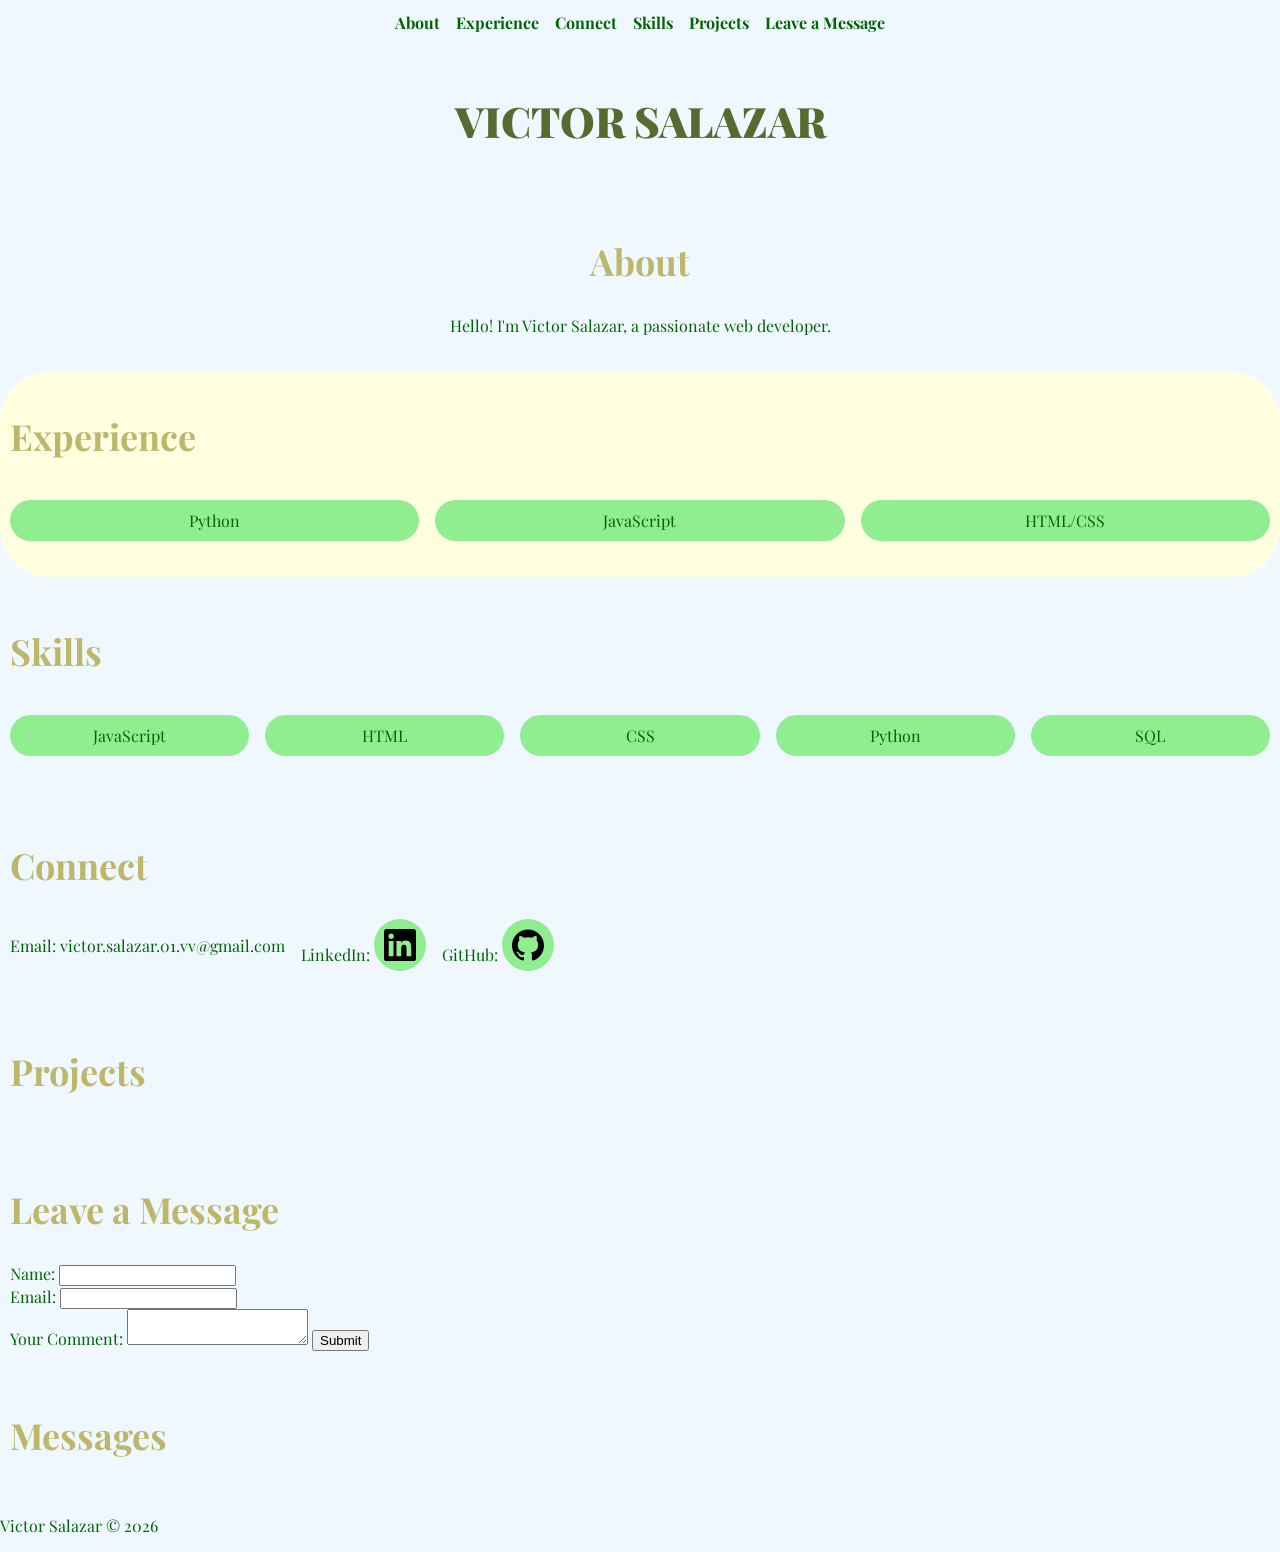
==== index.html @ ddb0098a "Finished Handle Message Form Submit" ====
<!DOCTYPE html>
<html lang="en">
<head>
    <title>Victor Salazar's Portfolio</title>
    <meta charset="UTF-8">
    <meta name="viewport" content="width=device-width, initial-scale=1.0">
    <link rel="preconnect" href="https://fonts.googleapis.com">
    <link rel="preconnect" href="https://fonts.gstatic.com" crossorigin>
    <link href="https://fonts.googleapis.com/css2?family=Playfair+Display:ital,wght@0,400..900;1,400..900&display=swap" rel="stylesheet">
    <link rel="stylesheet" href="css/index.css">
</head>
<body>
    <header>
        <nav>
            <a href="#About">About</a>
            <a href="#Experience">Experience</a>
            <a href="#Connect">Connect</a>
            <a href="#Skills">Skills</a>
            <a href="#Projects">Projects</a>
            <a href="#Form">Leave a Message</a>
        </nav>
    </header>
    <h1>Victor Salazar</h1>
    <section id="About">
        <h2>About</h2>
        <p>Hello! I'm Victor Salazar, a passionate web developer.</p>
    </section>
    <section id="Experience">
        <h2>Experience</h2>
        <ul>
            <li> Python</li>
            <li> JavaScript</li>
            <li> HTML/CSS</li>
        </ul>
    </section>
    <section id = "skills">
        <h2>Skills</h2>
        <ul>

        </ul>

    </section>
    <section id="Connect">
        <h2>Connect</h2>
        <ul>
            <li>Email: victor.salazar.01.vv@gmail.com</li>
            <li>
                LinkedIn:
                <a href="https://www.linkedin.com/in/victor-salazar-01/" aria-label="LinkedIn profile">
                    <img src="images/linkedin.svg" alt="LinkedIn">
                </a>
            </li>
            <li>
                GitHub:
                <a href="https://github.com/victor-salazar-01" aria-label="GitHub profile">
                    <img src="images/github.svg" alt="GitHub">
                </a>
            </li>
        </ul>
    </section>
    <section id="Projects">
        <h2>Projects</h2>
        <ul>

        </ul>   
    </section>
    <section id="Form">
        <h2>Leave a Message</h2>
        <form name="leave_message">
            <label for="nameField">Name:</label>
            <input type="text" id="nameField" name="usersName" required>
            <br>
            <label for="emailField"> Email:</label>
            <input type="email" id="emailField" name="usersEmail" required>
            <br>
            <label for="commentField">Your Comment:</label>
            <textarea name="usersMessage" id ="commentField" required></textarea>
            <button type="submit">Submit</button>
        </form>
    </section>
    <section id="Message">
        <h2>Messages</h2>
        <ul>
            
        </ul>

    </section>
    <footer>

    </footer>
    <script src="js/index.js"></script>
</body>
</html>
---- css/index.css ----
body {
    background-color: aliceblue;
    color: darkgreen;
    font-family: "Playfair Display", serif;
    margin: 0;
}

header {
    position: sticky;
    top: 0;
    background-color: aliceblue;
    padding: 12px;
    z-index: 10;
}

nav {
    display: flex;
    justify-content: center;
    gap: 16px;
    flex-wrap: wrap;
}

nav a {
    color: darkgreen;
    font-weight: 700;
    text-decoration: none;
}

section {
    margin:10px 0;
    padding: 10px;
}

#About{
    text-align: center;
}

h2{
    font-size: 36px;
    font-weight: 700;
    color: darkkhaki;
}

h1{
    text-transform: uppercase;
    font-size: 42px;
    font-weight: 900;
    color: darkolivegreen;
    text-align: center;
    padding: 20px;
}

#Experience {
    background-color: lightyellow;
    border-radius: 50px;
}

#Experience ul{
    display: flex;
    gap: 16px;
    flex-wrap: wrap;
    padding: 0;
}
#Experience li {
    flex: 1 1 180px;
    background-color: lightgreen;
    padding: 10px;
    margin: 10px 0;
    border-radius: 50px;
    list-style: none;
    text-align: center;
}

#Connect ul {
    display: flex;
    align-items: center;
    gap: 16px;
    flex-wrap: wrap;
    padding: 0;
}

#Connect li {
    list-style: none;
}

#Connect a {
    display: inline-flex;
    align-items: center;
    justify-content: center;
    background-color: lightgreen;
    padding: 10px;
    border-radius: 50px;
    text-decoration: none;
}

#Connect img {
    width: 32px;
    height: 32px;
}

#skills ul{
    display: flex;
    gap: 16px;
    flex-wrap: wrap;
    padding: 0;
}

#skills li {
    flex: 1 1 180px;
    background-color: lightgreen;
    padding: 10px;
    margin: 10px 0;
    border-radius: 50px;
    list-style: none;
    text-align: center;
}
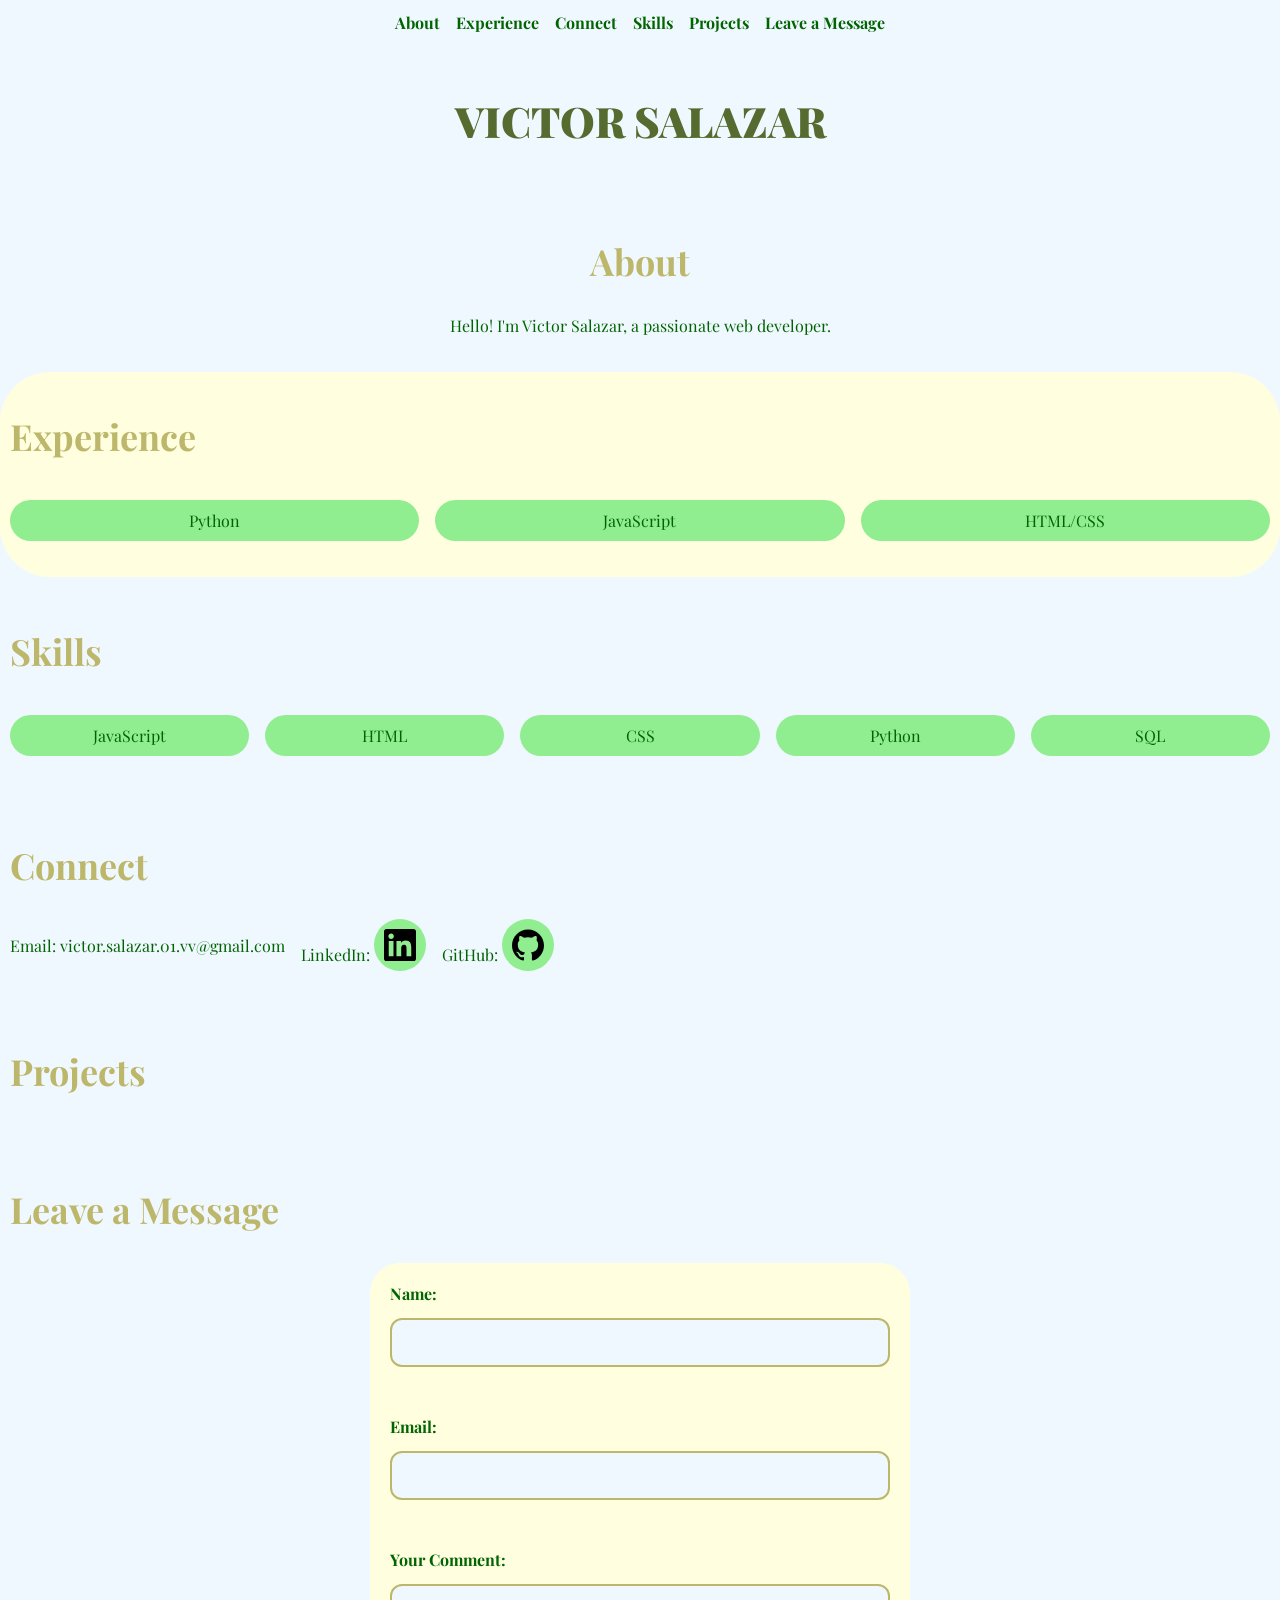
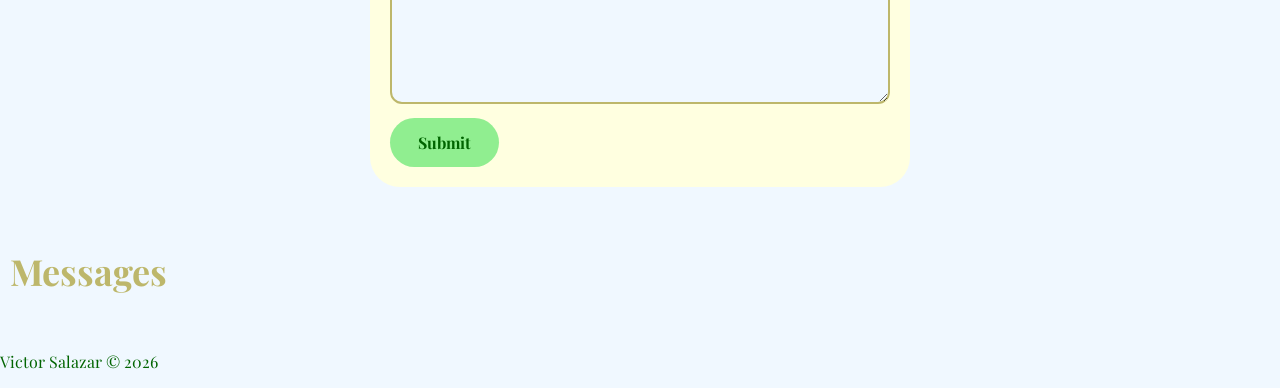
==== commit 384fda78: "Finished Style your Message Form" ====
--- a/index.html
+++ b/index.html
@@ -78,7 +78,7 @@
             <button type="submit">Submit</button>
         </form>
     </section>
-    <section id="Message">
+    <section id="messages">
         <h2>Messages</h2>
         <ul>
             
--- a/css/index.css
+++ b/css/index.css
@@ -115,3 +115,180 @@
     text-align: center;
 }
 
+#Form form {
+    display: flex;
+    flex-direction: column;
+    gap: 14px;
+    max-width: 500px;
+    margin: 0 auto;
+    padding: 20px;
+    background-color: lightyellow;
+    border-radius: 30px;
+}
+
+#Form label {
+    font-weight: 700;
+    color: darkgreen;
+}
+
+#Form input,
+#Form textarea {
+    padding: 12px;
+    font-size: 16px;
+    font-family: inherit;
+    border: 2px solid darkkhaki;
+    border-radius: 12px;
+    background-color: aliceblue;
+    color: darkgreen;
+    width: 100%;
+    box-sizing: border-box;
+}
+
+#Form textarea {
+    min-height: 120px;
+    resize: vertical;
+}
+
+#Form input:focus,
+#Form textarea:focus {
+    outline: none;
+    border-color: darkolivegreen;
+}
+
+#Form button {
+    padding: 14px 28px;
+    font-size: 16px;
+    font-family: inherit;
+    font-weight: 700;
+    color: darkgreen;
+    background-color: lightgreen;
+    border: none;
+    border-radius: 50px;
+    cursor: pointer;
+    min-height: 48px;
+    align-self: flex-start;
+}
+
+#Form button:hover {
+    background-color: darkkhaki;
+}
+
+#messages ul {
+    list-style: none;
+    padding: 0;
+    display: flex;
+    flex-direction: column;
+    gap: 16px;
+    max-width: 600px;
+    margin: 0 auto;
+}
+
+#messages li {
+    background-color: lightyellow;
+    padding: 18px 20px;
+    border-radius: 20px;
+    border-left: 6px solid darkolivegreen;
+    display: grid;
+    grid-template-columns: 1fr auto;
+    grid-template-areas:
+        "header button"
+        "message message";
+    gap: 10px 14px;
+    align-items: center;
+    box-shadow: 0 2px 6px rgba(0, 0, 0, 0.08);
+}
+
+#messages .message-header {
+    grid-area: header;
+    display: flex;
+    flex-wrap: wrap;
+    align-items: baseline;
+    gap: 8px;
+}
+
+#messages a {
+    color: darkolivegreen;
+    font-weight: 700;
+    font-size: 18px;
+    text-decoration: none;
+}
+
+#messages a:hover {
+    text-decoration: underline;
+}
+
+#messages em {
+    color: darkgreen;
+    font-size: 14px;
+    font-style: normal;
+    opacity: 0.75;
+}
+
+#messages em::before {
+    content: "— ";
+}
+
+#messages span {
+    grid-area: message;
+    color: darkgreen;
+    font-size: 16px;
+    line-height: 1.5;
+    padding-top: 8px;
+    border-top: 1px solid darkkhaki;
+}
+
+#messages button {
+    grid-area: button;
+    padding: 8px 18px;
+    background-color: lightgreen;
+    color: darkgreen;
+    border: 2px solid darkolivegreen;
+    border-radius: 50px;
+    font-family: inherit;
+    font-weight: 700;
+    font-size: 14px;
+    cursor: pointer;
+    min-height: 36px;
+    text-transform: uppercase;
+    letter-spacing: 0.5px;
+}
+
+#messages button:hover {
+    background-color: darkkhaki;
+    color: aliceblue;
+}
+
+@media (max-width: 600px) {
+    #messages li {
+        grid-template-columns: 1fr;
+        grid-template-areas:
+            "header"
+            "message"
+            "button";
+    }
+
+    #messages button {
+        justify-self: stretch;
+        padding: 12px;
+        min-height: 44px;
+    }
+}
+
+@media (max-width: 600px) {
+    #Form form {
+        padding: 14px;
+    }
+
+    #Form input,
+    #Form textarea {
+        padding: 14px;
+        font-size: 16px;
+    }
+
+    #Form button {
+        width: 100%;
+        align-self: stretch;
+        padding: 16px;
+    }
+}
+
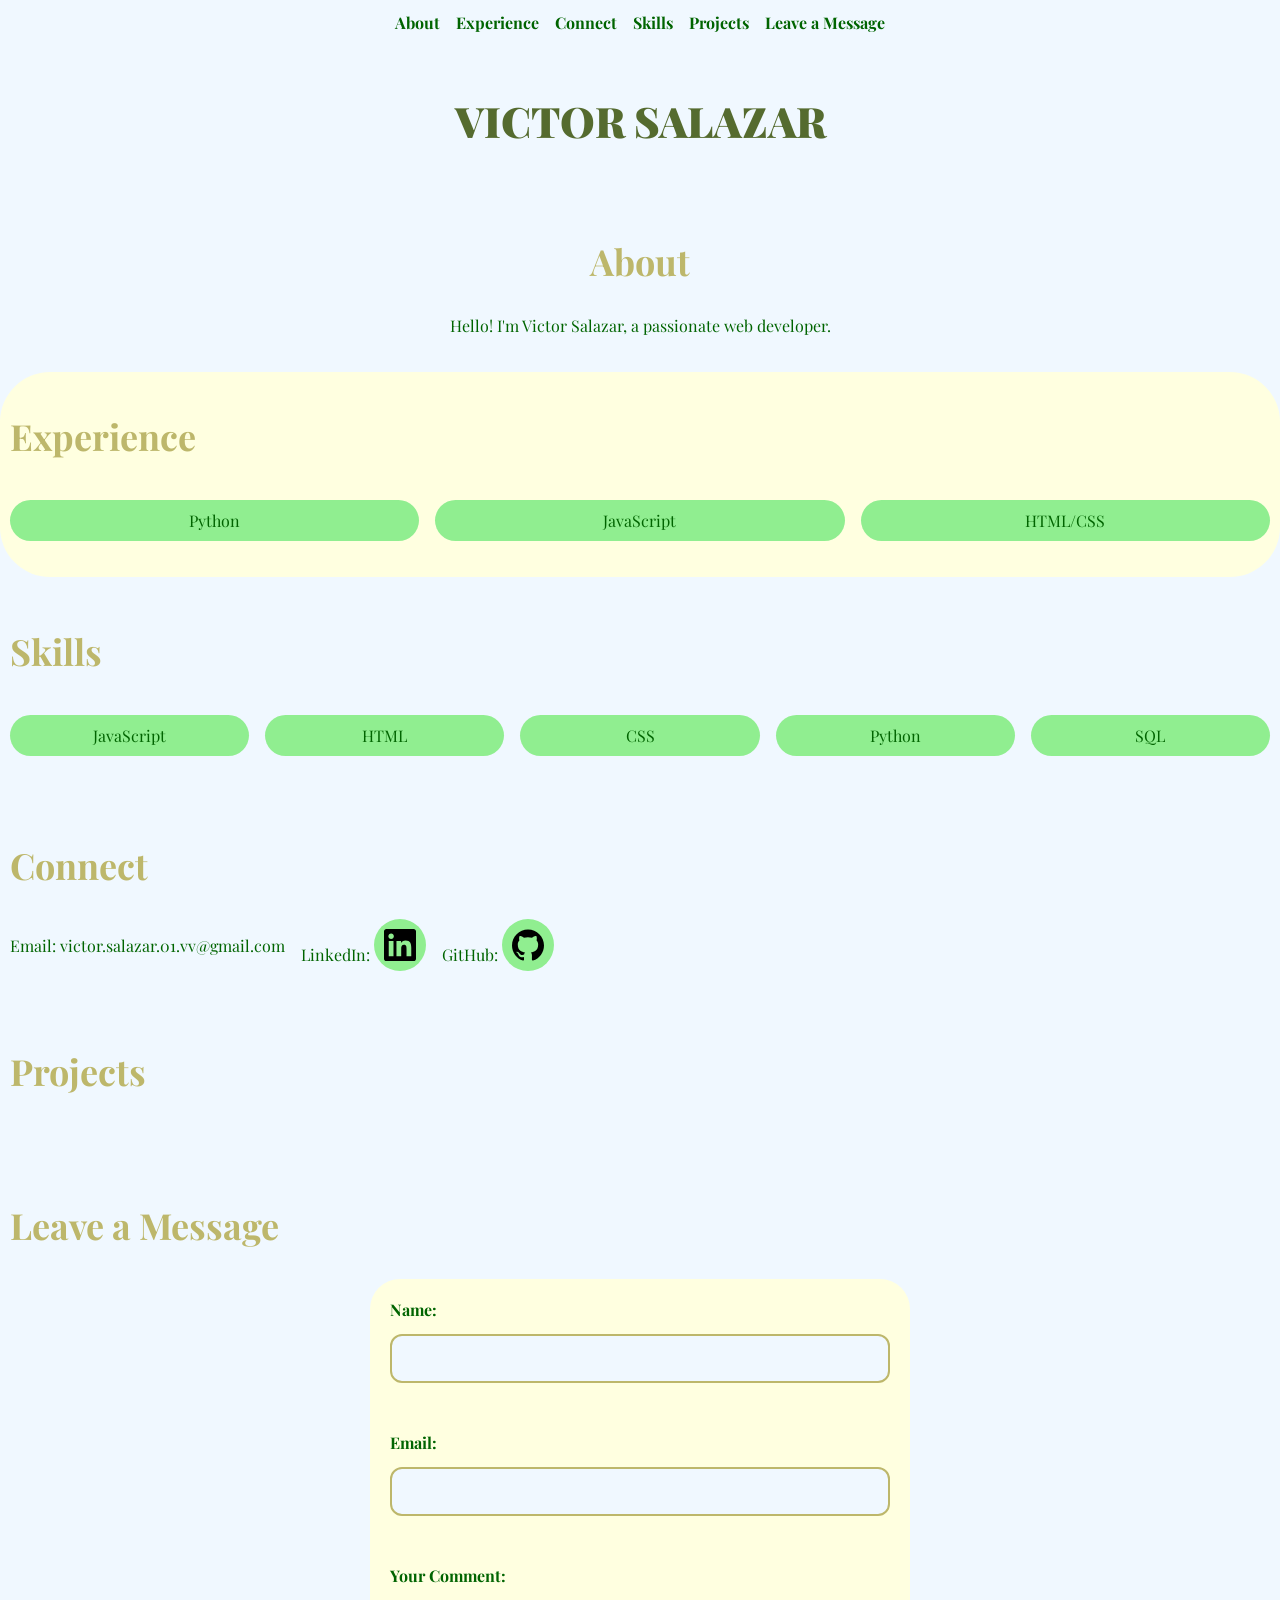
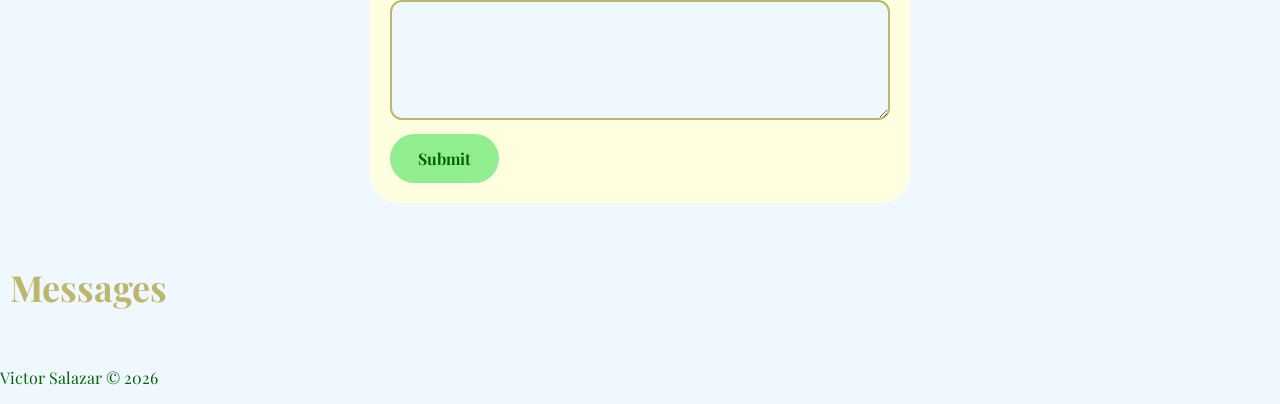
==== commit ec500a29: "Starting lesson 10" ====
--- a/index.html
+++ b/index.html
@@ -90,4 +90,5 @@
     </footer>
     <script src="js/index.js"></script>
 </body>
+
 </html>
--- a/css/index.css
+++ b/css/index.css
@@ -113,6 +113,34 @@
     border-radius: 50px;
     list-style: none;
     text-align: center;
+}
+
+#Projects ul {
+    list-style: none;
+    padding: 0;
+    display: flex;
+    flex-wrap: wrap;
+    gap: 16px;
+}
+
+#Projects li {
+    flex: 1 1 220px;
+    background-color: lightyellow;
+    color: darkgreen;
+    padding: 16px 20px;
+    border-radius: 16px;
+    border-left: 6px solid darkolivegreen;
+    font-weight: 700;
+    text-align: center;
+    word-break: break-word;
+    box-shadow: 0 2px 6px rgba(0, 0, 0, 0.08);
+    transition: transform 0.2s ease, box-shadow 0.2s ease, background-color 0.2s ease;
+}
+
+#Projects li:hover {
+    transform: translateY(-2px);
+    background-color: lightgreen;
+    box-shadow: 0 4px 12px rgba(0, 0, 0, 0.12);
 }
 
 #Form form {
@@ -290,5 +318,9 @@
         align-self: stretch;
         padding: 16px;
     }
-}
-
+
+    #Projects li {
+        flex: 1 1 100%;
+    }
+}
+
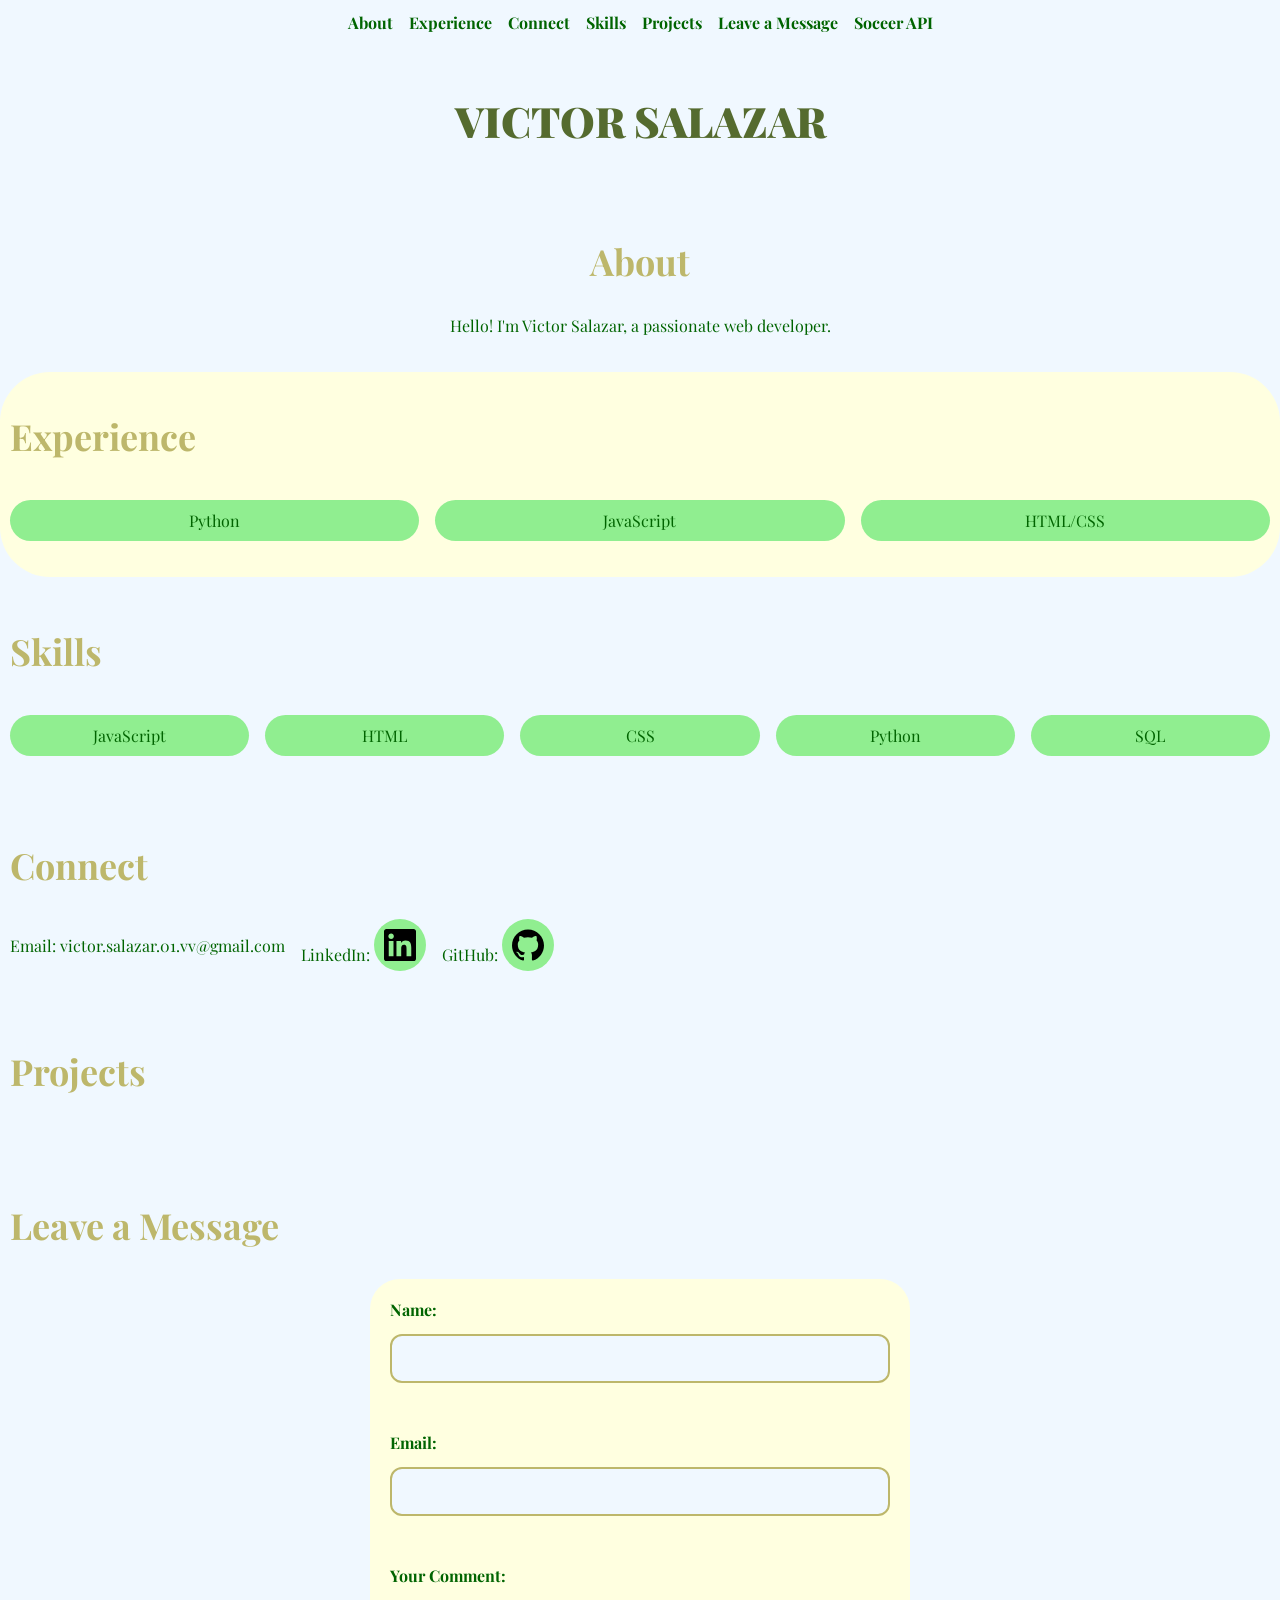
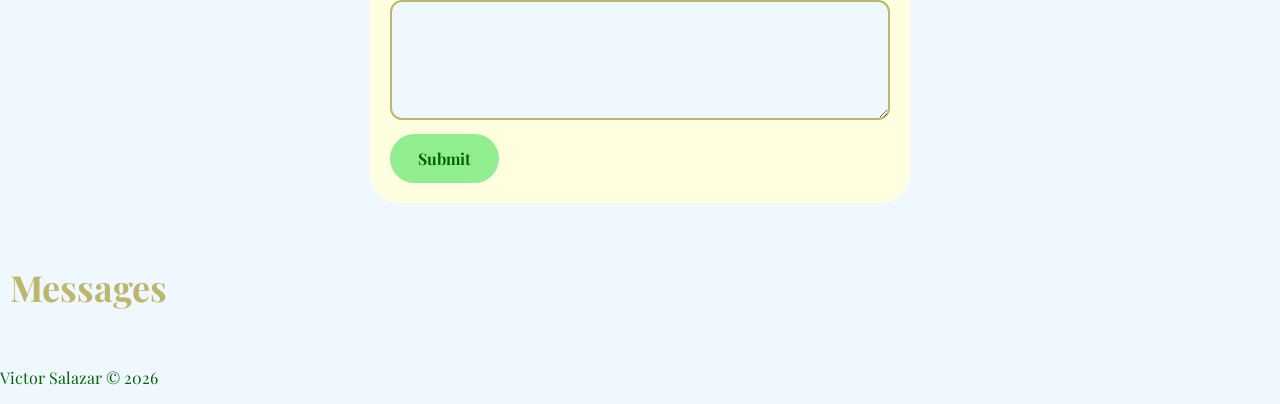
==== commit c8ff9d79: "Working on New Page" ====
--- a/index.html
+++ b/index.html
@@ -18,6 +18,7 @@
             <a href="#Skills">Skills</a>
             <a href="#Projects">Projects</a>
             <a href="#Form">Leave a Message</a>
+            <a href="soccer/index.html">Soceer API</a>
         </nav>
     </header>
     <h1>Victor Salazar</h1>
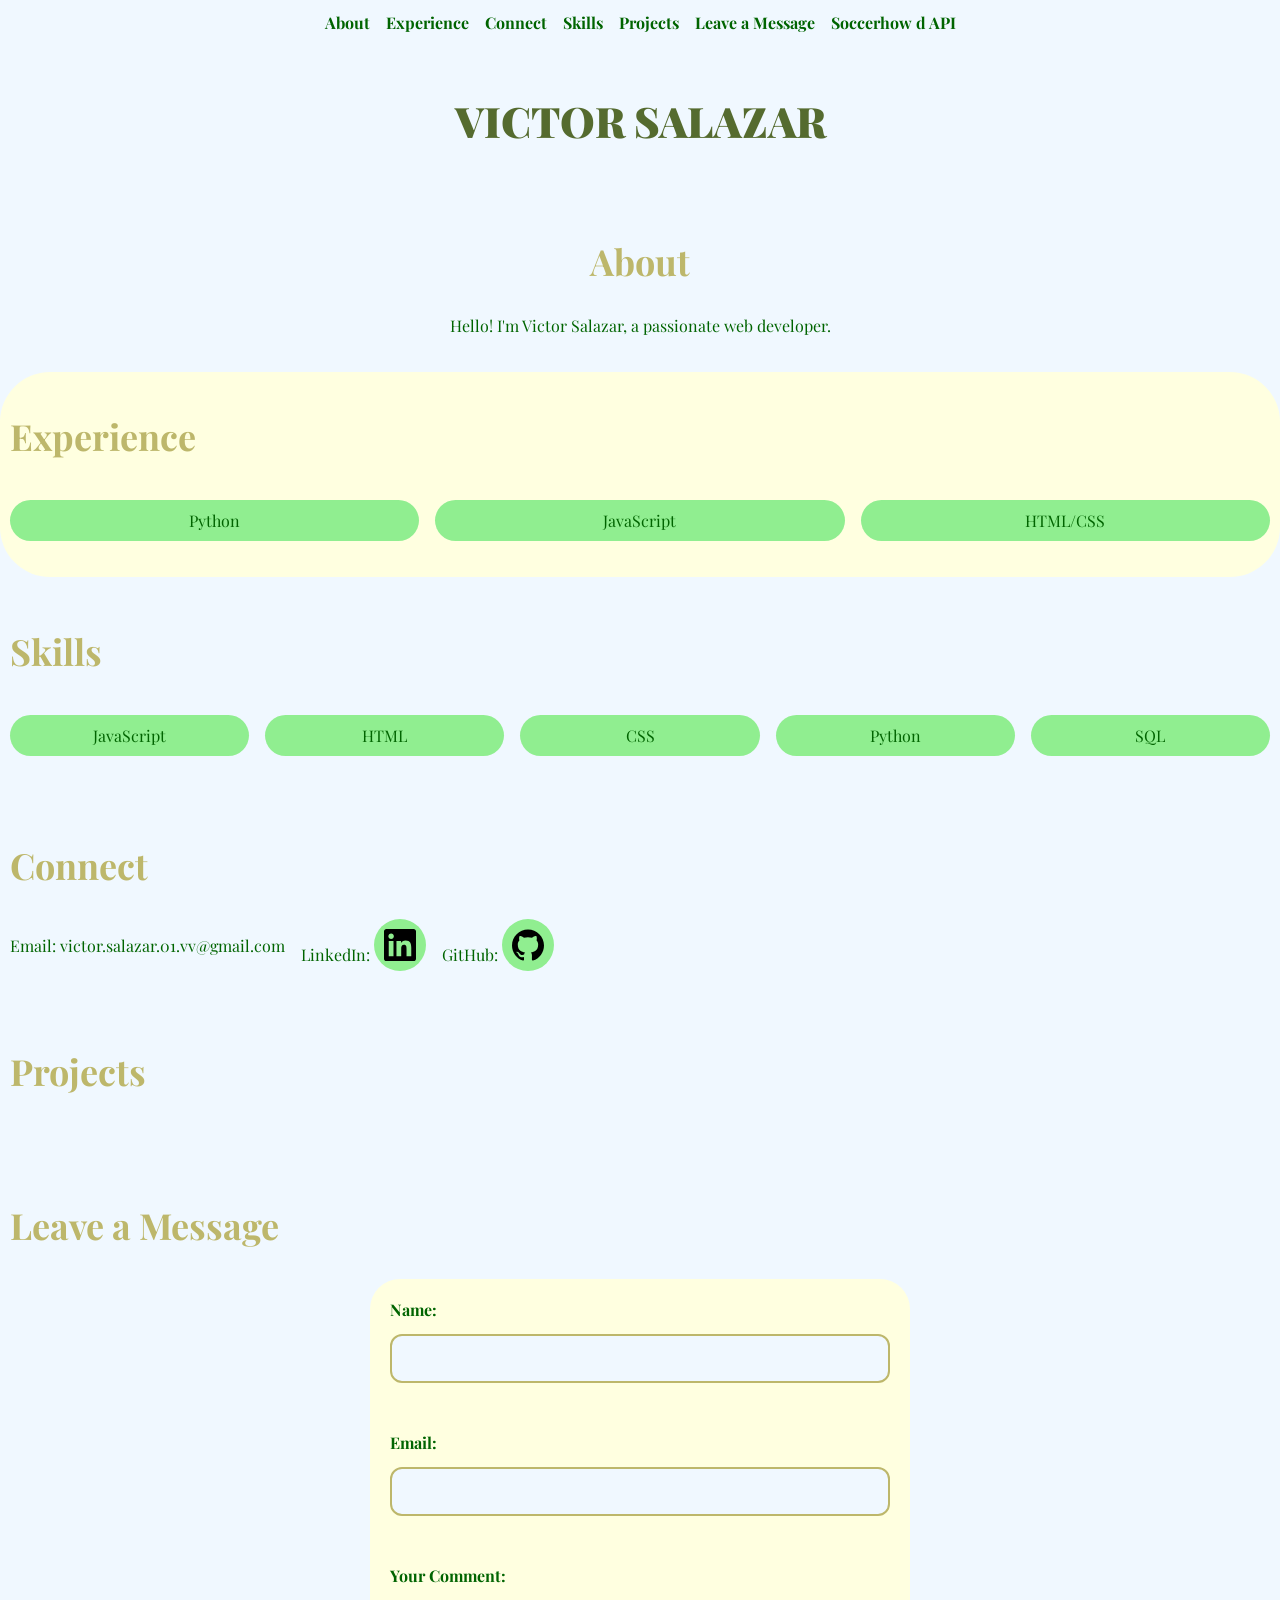
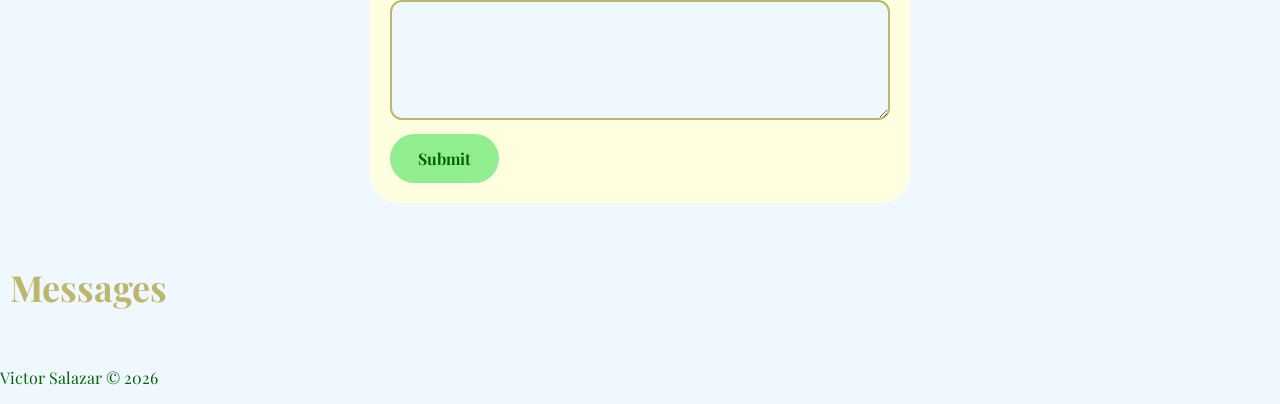
==== commit f0a5220c: "Updated gitignore with Soccer API" ====
--- a/index.html
+++ b/index.html
@@ -18,7 +18,7 @@
             <a href="#Skills">Skills</a>
             <a href="#Projects">Projects</a>
             <a href="#Form">Leave a Message</a>
-            <a href="soccer/index.html">Soceer API</a>
+            <a href="soccer/index.html">Soccerhow d API</a>
         </nav>
     </header>
     <h1>Victor Salazar</h1>
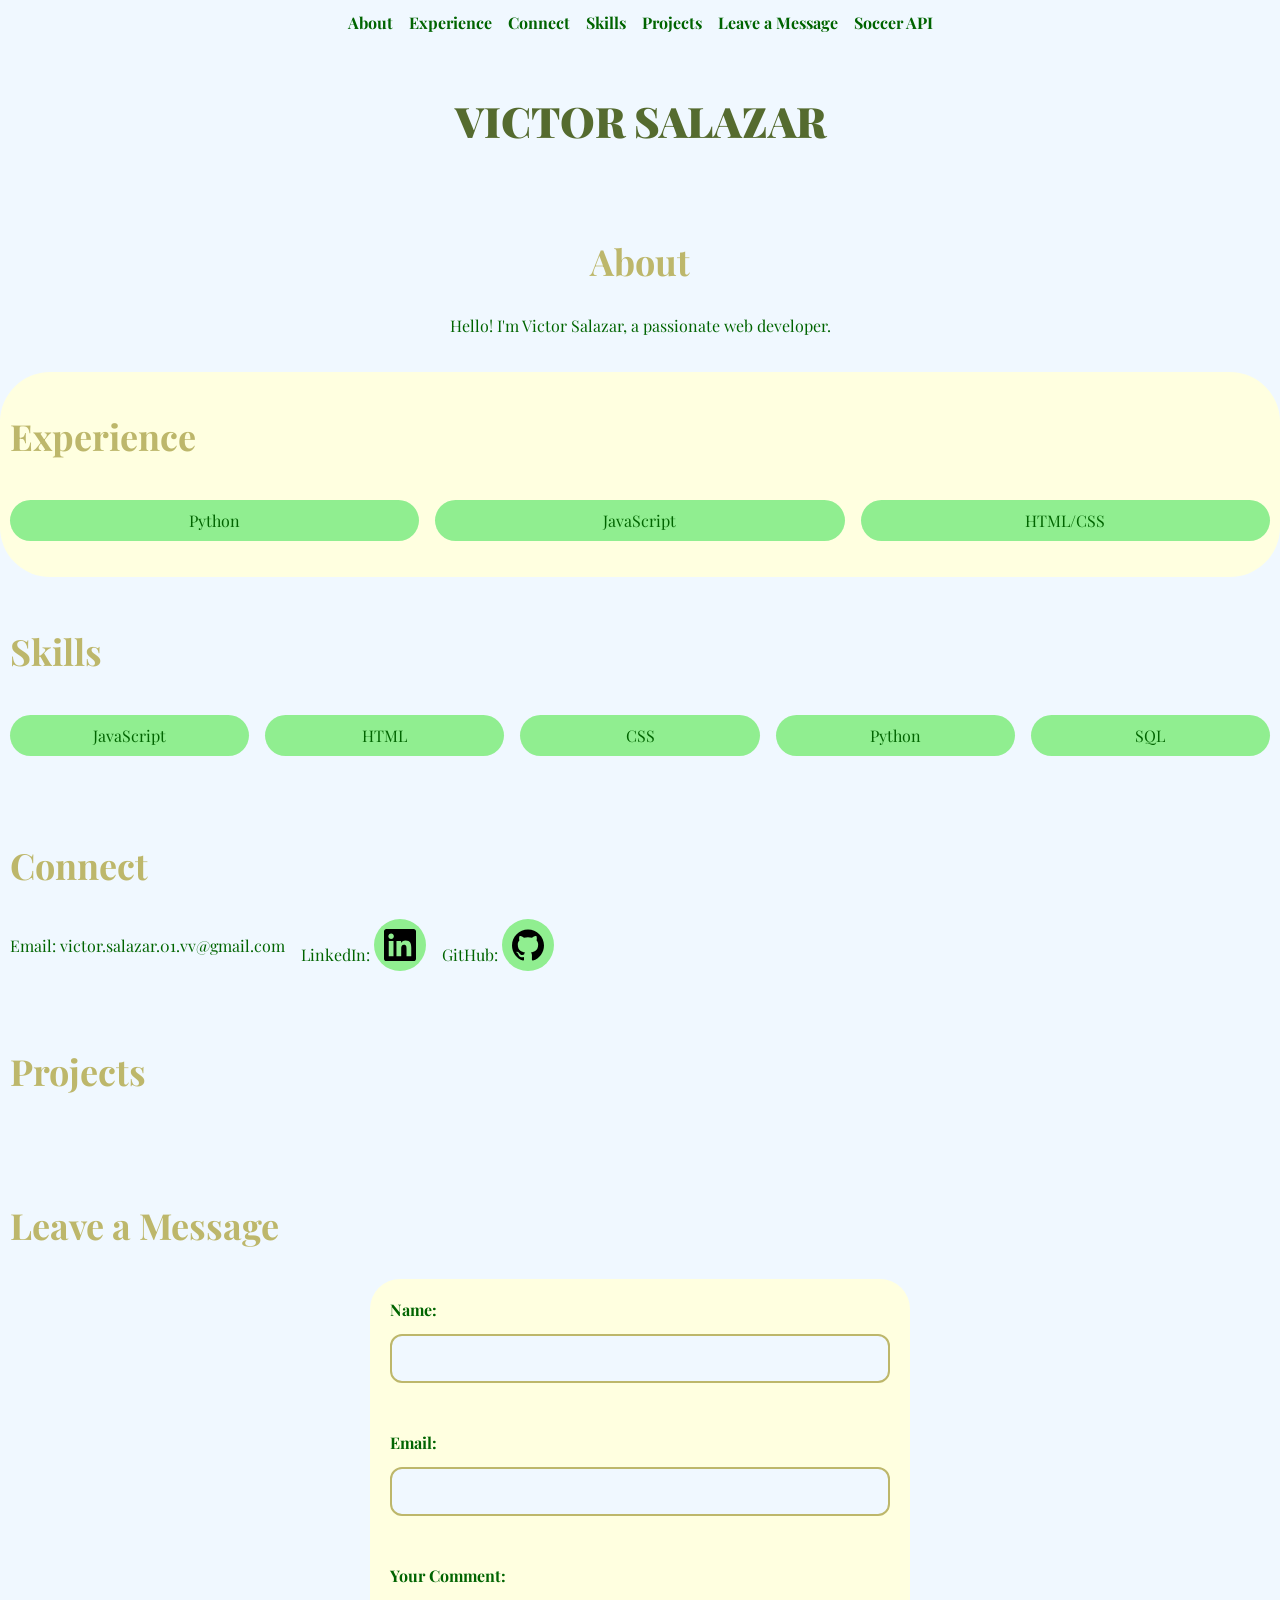
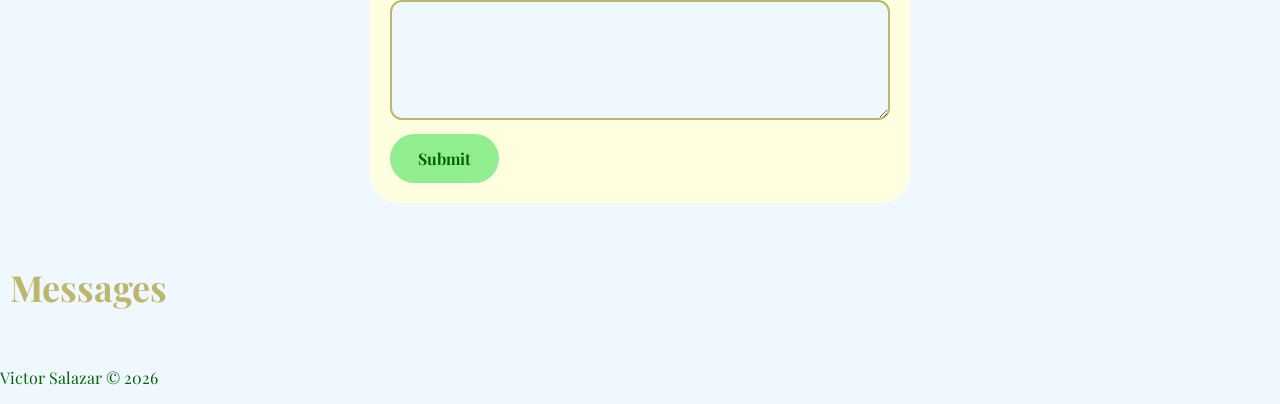
==== commit 02dd97a9: "Finished Fixture js" ====
--- a/index.html
+++ b/index.html
@@ -18,7 +18,7 @@
             <a href="#Skills">Skills</a>
             <a href="#Projects">Projects</a>
             <a href="#Form">Leave a Message</a>
-            <a href="soccer/index.html">Soccerhow d API</a>
+            <a href="soccer/index.html">Soccer API</a>
         </nav>
     </header>
     <h1>Victor Salazar</h1>
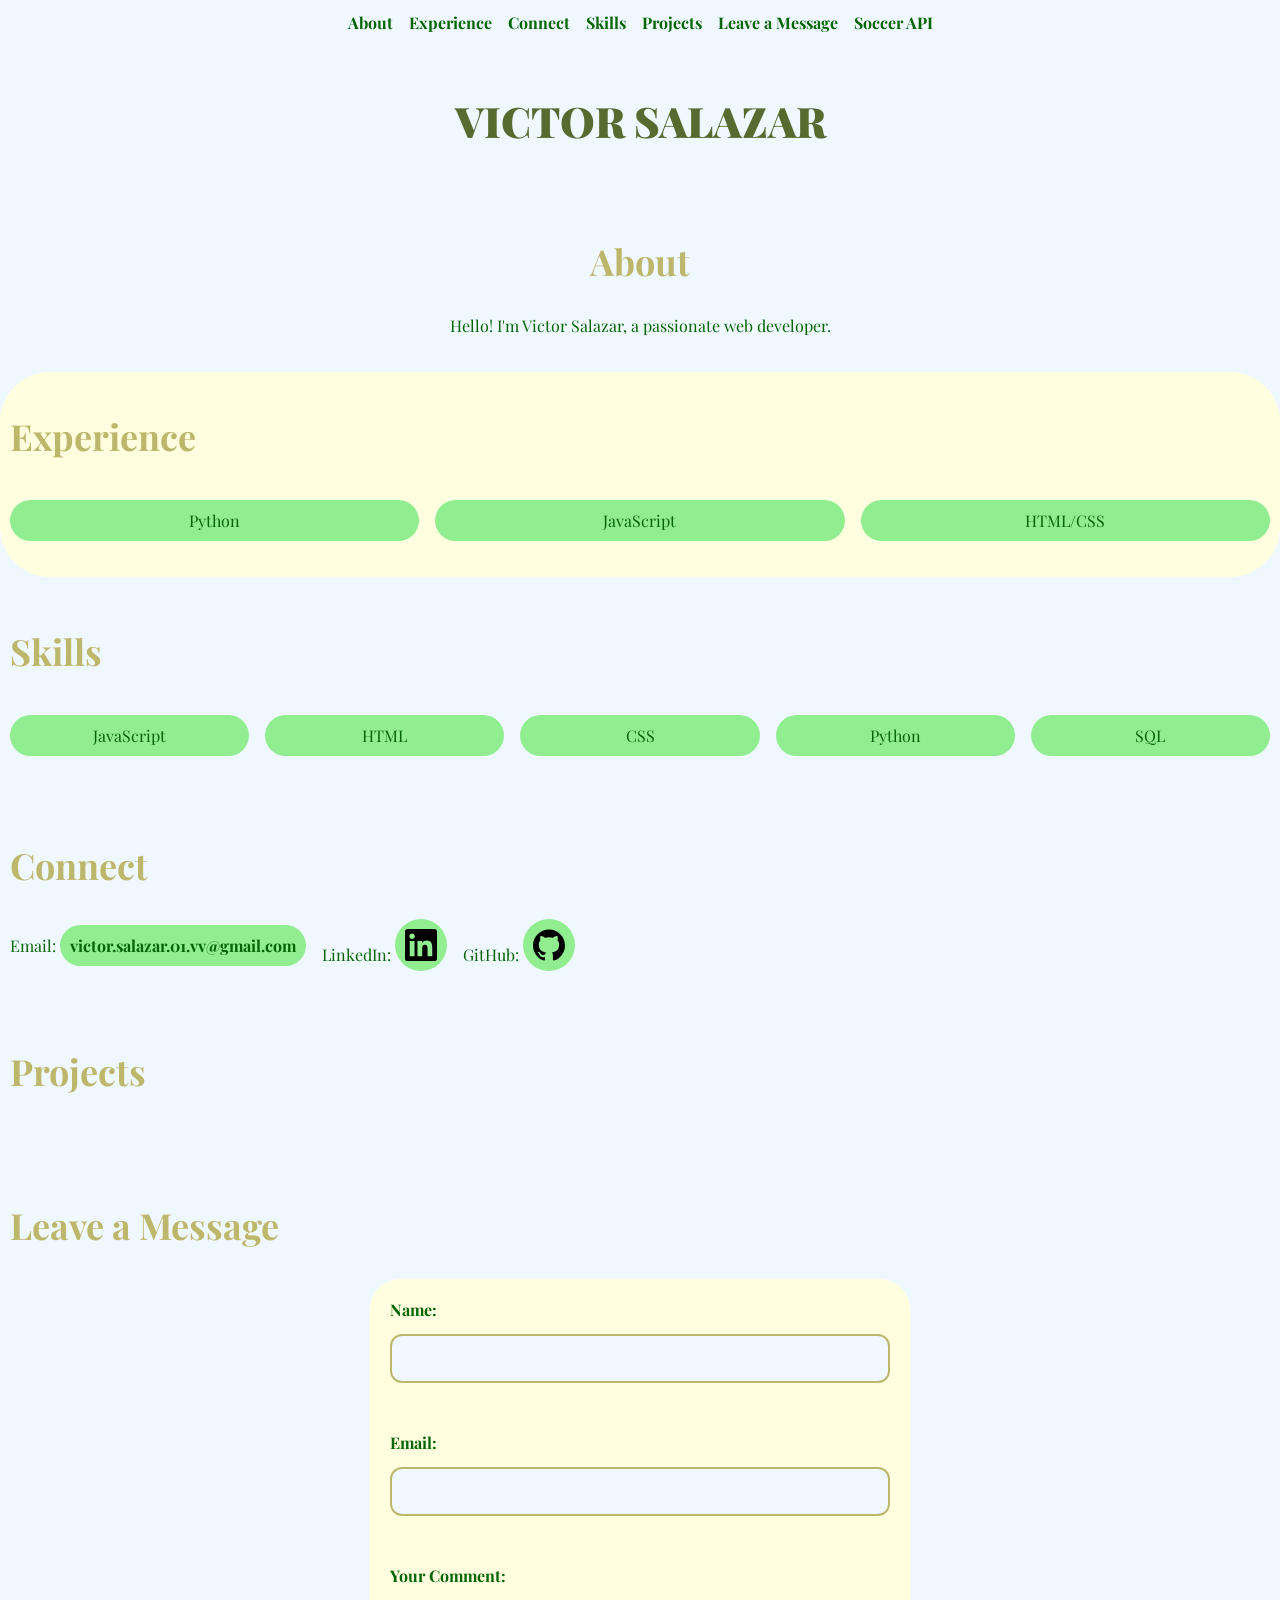
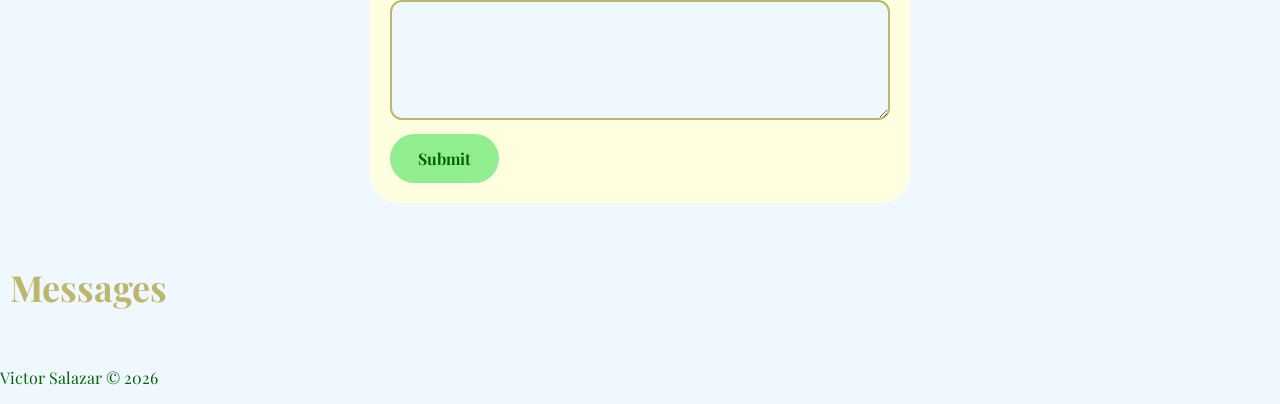
==== commit dd786a3d: "Finished Personal Website" ====
--- a/index.html
+++ b/index.html
@@ -34,7 +34,7 @@
             <li> HTML/CSS</li>
         </ul>
     </section>
-    <section id = "skills">
+    <section id="Skills">
         <h2>Skills</h2>
         <ul>
 
@@ -44,7 +44,7 @@
     <section id="Connect">
         <h2>Connect</h2>
         <ul>
-            <li>Email: victor.salazar.01.vv@gmail.com</li>
+            <li>Email: <a href="mailto:victor.salazar.01.vv@gmail.com">victor.salazar.01.vv@gmail.com</a></li>
             <li>
                 LinkedIn:
                 <a href="https://www.linkedin.com/in/victor-salazar-01/" aria-label="LinkedIn profile">
--- a/css/index.css
+++ b/css/index.css
@@ -1,3 +1,6 @@
+/* ============================================
+   Global - body, typography, base layout
+   ============================================ */
 body {
     background-color: aliceblue;
     color: darkgreen;
@@ -5,6 +8,7 @@
     margin: 0;
 }
 
+/* Sticky header keeps the nav visible while scrolling */
 header {
     position: sticky;
     top: 0;
@@ -13,6 +17,7 @@
     z-index: 10;
 }
 
+/* Nav links laid out with flexbox so they wrap on small screens */
 nav {
     display: flex;
     justify-content: center;
@@ -31,16 +36,9 @@
     padding: 10px;
 }
 
-#About{
-    text-align: center;
-}
-
-h2{
-    font-size: 36px;
-    font-weight: 700;
-    color: darkkhaki;
-}
-
+/* ============================================
+   Headings
+   ============================================ */
 h1{
     text-transform: uppercase;
     font-size: 42px;
@@ -50,6 +48,22 @@
     padding: 20px;
 }
 
+h2{
+    font-size: 36px;
+    font-weight: 700;
+    color: darkkhaki;
+}
+
+/* ============================================
+   About Section
+   ============================================ */
+#About{
+    text-align: center;
+}
+
+/* ============================================
+   Experience Section - flexbox layout
+   ============================================ */
 #Experience {
     background-color: lightyellow;
     border-radius: 50px;
@@ -71,6 +85,9 @@
     text-align: center;
 }
 
+/* ============================================
+   Connect Section - email + social icons
+   ============================================ */
 #Connect ul {
     display: flex;
     align-items: center;
@@ -91,6 +108,8 @@
     padding: 10px;
     border-radius: 50px;
     text-decoration: none;
+    color: darkgreen;
+    font-weight: 700;
 }
 
 #Connect img {
@@ -98,14 +117,17 @@
     height: 32px;
 }
 
-#skills ul{
-    display: flex;
-    gap: 16px;
-    flex-wrap: wrap;
-    padding: 0;
-}
-
-#skills li {
+/* ============================================
+   Skills Section - pill-shaped tags (flexbox)
+   ============================================ */
+#Skills ul{
+    display: flex;
+    gap: 16px;
+    flex-wrap: wrap;
+    padding: 0;
+}
+
+#Skills li {
     flex: 1 1 180px;
     background-color: lightgreen;
     padding: 10px;
@@ -115,6 +137,9 @@
     text-align: center;
 }
 
+/* ============================================
+   Projects Section - cards from GitHub API
+   ============================================ */
 #Projects ul {
     list-style: none;
     padding: 0;
@@ -137,12 +162,23 @@
     transition: transform 0.2s ease, box-shadow 0.2s ease, background-color 0.2s ease;
 }
 
+/* Make the repo link fill the card so the whole card is clickable */
+#Projects li a {
+    color: darkgreen;
+    text-decoration: none;
+    display: block;
+}
+
+/* Lift the card slightly on hover for visual feedback */
 #Projects li:hover {
     transform: translateY(-2px);
     background-color: lightgreen;
     box-shadow: 0 4px 12px rgba(0, 0, 0, 0.12);
 }
 
+/* ============================================
+   Leave a Message Form - stacked inputs
+   ============================================ */
 #Form form {
     display: flex;
     flex-direction: column;
@@ -201,6 +237,9 @@
     background-color: darkkhaki;
 }
 
+/* ============================================
+   Messages List - cards with CSS Grid layout
+   ============================================ */
 #messages ul {
     list-style: none;
     padding: 0;
@@ -286,6 +325,9 @@
     color: aliceblue;
 }
 
+/* ============================================
+   Mobile breakpoints - stack content vertically
+   ============================================ */
 @media (max-width: 600px) {
     #messages li {
         grid-template-columns: 1fr;
